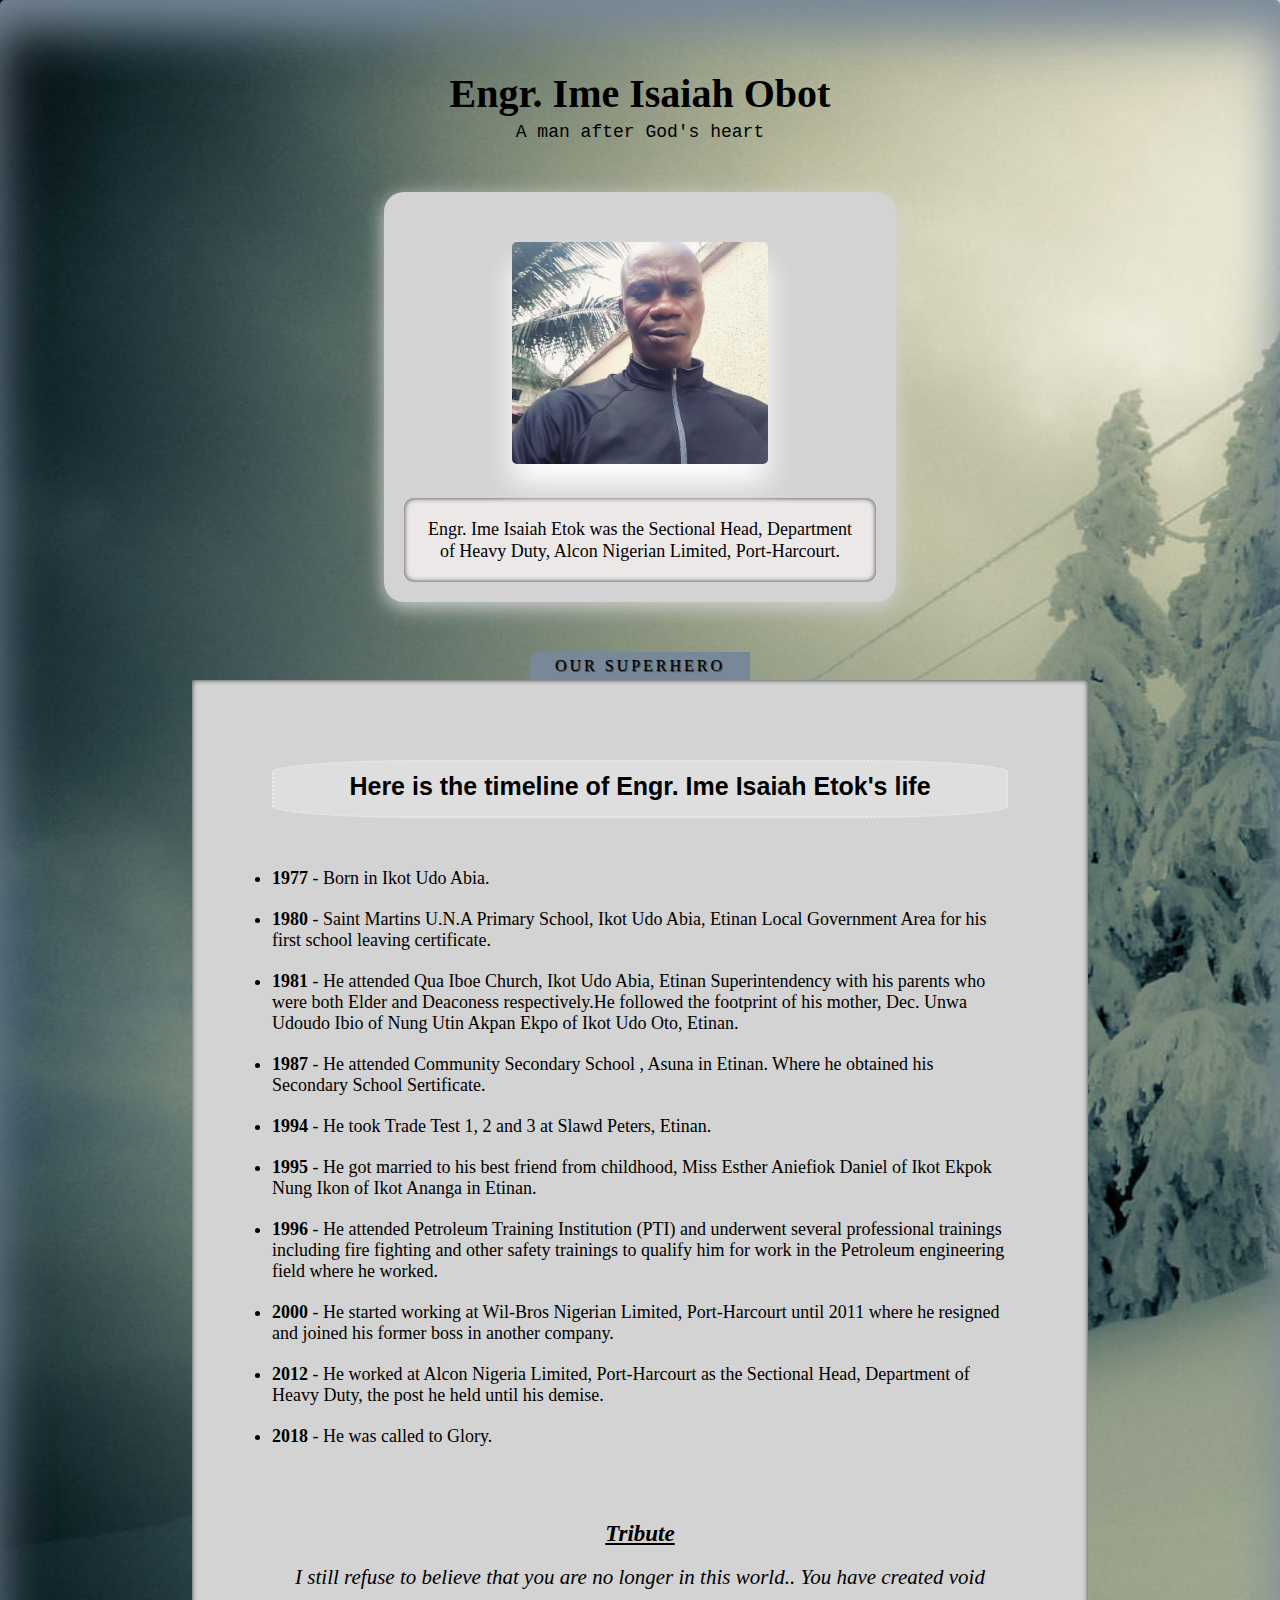
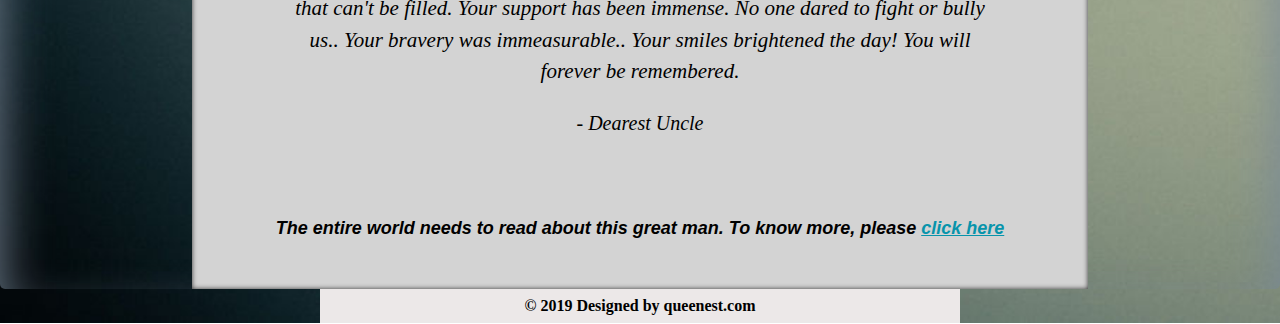
==== index.html @ 438b4494 "This is the first commit on this project" ====
<!DOCTYPE html>
<html lang="en">
<head>
    <meta charset="UTF-8">
    <meta name="viewport" content="width=device-width, initial-scale=1.0">
    <meta http-equiv="X-UA-Compatible" content="ie=edge">
    <title>TRIBUTE PAGE</title>
    <link rel="stylesheet" type="text/css" href="style.css">
</head>
<body>
    <div id="main">
        <div id="title">
            <h1>Engr. Ime Isaiah Obot</h1>
            <p>A man after God's heart</p>
        </div>

        <div id="img-div">
            <img src="images/img.jpg" id="image">
            <div id="img-caption">Engr. Ime Isaiah Etok was the Sectional Head, 
                Department of Heavy Duty, Alcon Nigerian Limited, Port-Harcourt.
            </div>
        </div>

        <div class="hero">
            <h2>OUR SUPERHERO</h2>
        </div>

        <div id="tribute-info">
            <div class="timeline">
                <p class="timeline-title">Here is the timeline of Engr. Ime Isaiah Etok's life</p>
            
                <ul>
                    <li><span class="year">1977</span> - Born in Ikot Udo Abia.</li>

                    <li><span class="year">1980</span> - Saint Martins U.N.A Primary School, Ikot Udo Abia,
                    Etinan Local Government Area for his first school leaving certificate.</li>

                    <li><span class="year">1981</span> - He attended Qua Iboe Church, Ikot Udo Abia, Etinan 
                    Superintendency with his parents who were both Elder and Deaconess respectively.He followed
                    the footprint of his mother, Dec. Unwa Udoudo Ibio of Nung Utin Akpan Ekpo of Ikot
                    Udo Oto, Etinan.</li>
                    
                    <li><span class="year">1987</span> - He attended Community Secondary School
                    , Asuna in Etinan. Where he obtained his Secondary School Sertificate. </li>

                    <li><span class="year">1994</span> - He took Trade Test 1, 2 and 3 at Slawd Peters, Etinan.</li>

                    <li><span class="year">1995</span> - He got married to his best friend from childhood, Miss Esther
                    Aniefiok Daniel of Ikot Ekpok Nung Ikon of Ikot Ananga in Etinan.</li>

                    <li><span class="year">1996</span> - He attended Petroleum Training Institution (PTI)
                    and underwent several professional trainings including fire fighting and other safety
                    trainings to qualify him for work in the Petroleum engineering field where he worked.</li>

                    <li><span class="year">2000</span> - He started working at Wil-Bros Nigerian Limited,
                    Port-Harcourt until 2011 where he resigned and joined his former boss in another company.</li>

                    <li><span class="year">2012</span> - He worked at Alcon Nigeria Limited, Port-Harcourt 
                    as the Sectional Head, Department of Heavy Duty, the post he held until his demise.</li>

                    <li><span class="year">2018</span> - He was called to Glory.</li>


                </ul>
            </div>

            <div id="tribute">
                <h3>Tribute</h3>
                I still refuse to believe that you are no 
                longer in this world..
                You have created void that can't be filled.
                Your support has been immense.
                No one dared to fight or bully us..
                Your bravery was immeasurable..
                Your smiles brightened the day!
                You will forever be remembered.

                <p id="uncle">- Dearest Uncle</p>
            </div> 
    
            <div id="tribute-link">
                <p>The entire world needs to read about this great man. To know
                    more, please 
                    <a href="AboutPage/index.html" target="_blank">
                        click here
                    </a>
                </p>
            </div>
        </div>
    </div>

    <footer>
        <p>&copy 2019 Designed by queenest.com</p>
    </footer>
</body>
</html>
---- style.css ----
body{
    margin: 0;
    padding: 0;
    width: 100%;
    height: 100%;
    background:url("images/bg1.jpg");
    background-repeat: no-repeat;
    background-size: cover;
}

*{  
    margin: 0;
    padding: 0;
    box-sizing: border-box; 
}

#main{
    width: 100%;
    height: 100%;
    border-radius: 5px;
    text-align: center;
    padding-top: 70px;
    z-index: -1;
    box-shadow:inset 0px 30px 50px #778899;
}

#title{
    width: 50%;
    margin: 0 auto;
    border-radius: 10px;
    text-align: center;
    margin-bottom: 50px;
}

#title h1{
    font-size: 40px;
    font-weight: 600;
    font-family: cursive;
}

#title p{
    margin-top: 5px;
    font-size: 18px;
    font-family: monospace;
}

#img-div{
    width: 40%;
    height: auto;
    padding-top: 50px;
    margin: 0 auto;
    padding-bottom: 20px;
    border-radius: 20px;
    margin-bottom: 50px;
    background: #d3d3d3;
    box-shadow: 0 5px 20px #d3d3d3;
}

#img-div img{
    height: auto;
    width: 50%;
    border-radius: 5px;
    box-shadow: 0 20px 30px #ffffff;
}

#img-caption{
    padding: 20px;
    font-size: 18px;
    font-family: tahoma;
    font-weight: 500;
    line-height: 22px;
    margin: 30px 20px 0px 20px;
    border-radius: 10px;
    background-color:#ece8e8;
    box-shadow: inset 0 0px 5px #333333;
}

.hero{
    width: 220px;
    margin: 0 auto;
    background-color:#778899;
    border-bottom: none;
    border-top-left-radius: 10px;
}

.hero h2{
    padding: 5px;
    font-size: 16px;
    font-family: tahoma;
    font-weight: 500;
    letter-spacing: 3px;
    text-shadow: 1px 1px 1px #333333;
}

#tribute-info{
    width: 70%;
    margin: 0 auto;
    background-color: #d3d3d3;
    box-shadow: inset 0 0px 5px #333333;
    padding: 80px 80px 50px 80px;
}

.timeline-title{
    font-weight: 600;
    font-size: 25px;
    margin-bottom: 50px;
    border: 2px dotted #ece8e8;
    background: #dedede;
    padding: 10px 10px 15px 10px;
    border-radius: 20%;
    font-family: 'Segoe UI', Tahoma, Geneva, Verdana, sans-serif;
}

.timeline ul{
    padding: 0;
    margin: 0;
    text-align: left;
}

.timeline ul li{
    margin-top: 20px;
    font-size: 18px;
}

.year{
    font-weight: 600;
    font-size: 18px;
}

#tribute{
    font-style: italic;
    font-size: 21px;
    line-height: 1.5;
    margin: 40px 10px 40px 10px;
}

#tribute h3{
    font-family: tahoma;
    font-size: 23px;
    text-decoration: underline;
    margin: 70px 0 10px 0;
}

#tribute p{
    margin-top: 20px;
}

#uncle{
    font-size: 20px;
    font-family: cursive;
    margin-bottom: 80px;
}

#tribute-link p{
    font-weight: 600;
    font-family: sans-serif;
    font-size: 18px;
    font-style: oblique;
}

#tribute-link a{
    color: #0794ab;
}

footer{
    width: 50%;
    text-align: center;
    margin: 0 auto;
    background: #ece8e8;
}
footer p{
    padding: 8px;
    margin: 0;
    font-weight: 600;
}

@media only screen and (max-width: 768px){   
    #title{
        width: 100%; 
    }
    
    #title h1{
        font-size: 35px; 
    }

    #title p{
        font-size: 22px; 
    }

    #img-div{
        width: 50%; 
    }
    
    #img-caption{
        font-size: 17px; 
        line-height: 25px; 
        text-shadow: 1px 1px 2px #ffffff; 
    }
    
    .hero h2{
        font-size: 18px; 
    }
    
    #tribute-info{
        width: 90%; 
    } 

    .timeline-title{
        font-size: 26px;  
    }
}

@media only screen and (max-width:380px){

    #img-div{
        width: 80%; 
    }

    #title{
        width: 100%; 
        padding: 0 30px 0 30px; 
    }

    #title h1{
        color: #d3d3d3; 
        font-size: 25px; 
        text-shadow: 1px 1px 2px #000000; 
    }
    
    #title p{
        margin-top: 10px; 
        font-size: 15px; 
        color: #d3d3d3; 
        text-shadow: 1px 1px 2px #000000; 
    }

    #tribute-info{
        padding: 60px 20px 40px 30px; 
    }
    
    .timeline-title{
        font-size: 20px;  
    }
}
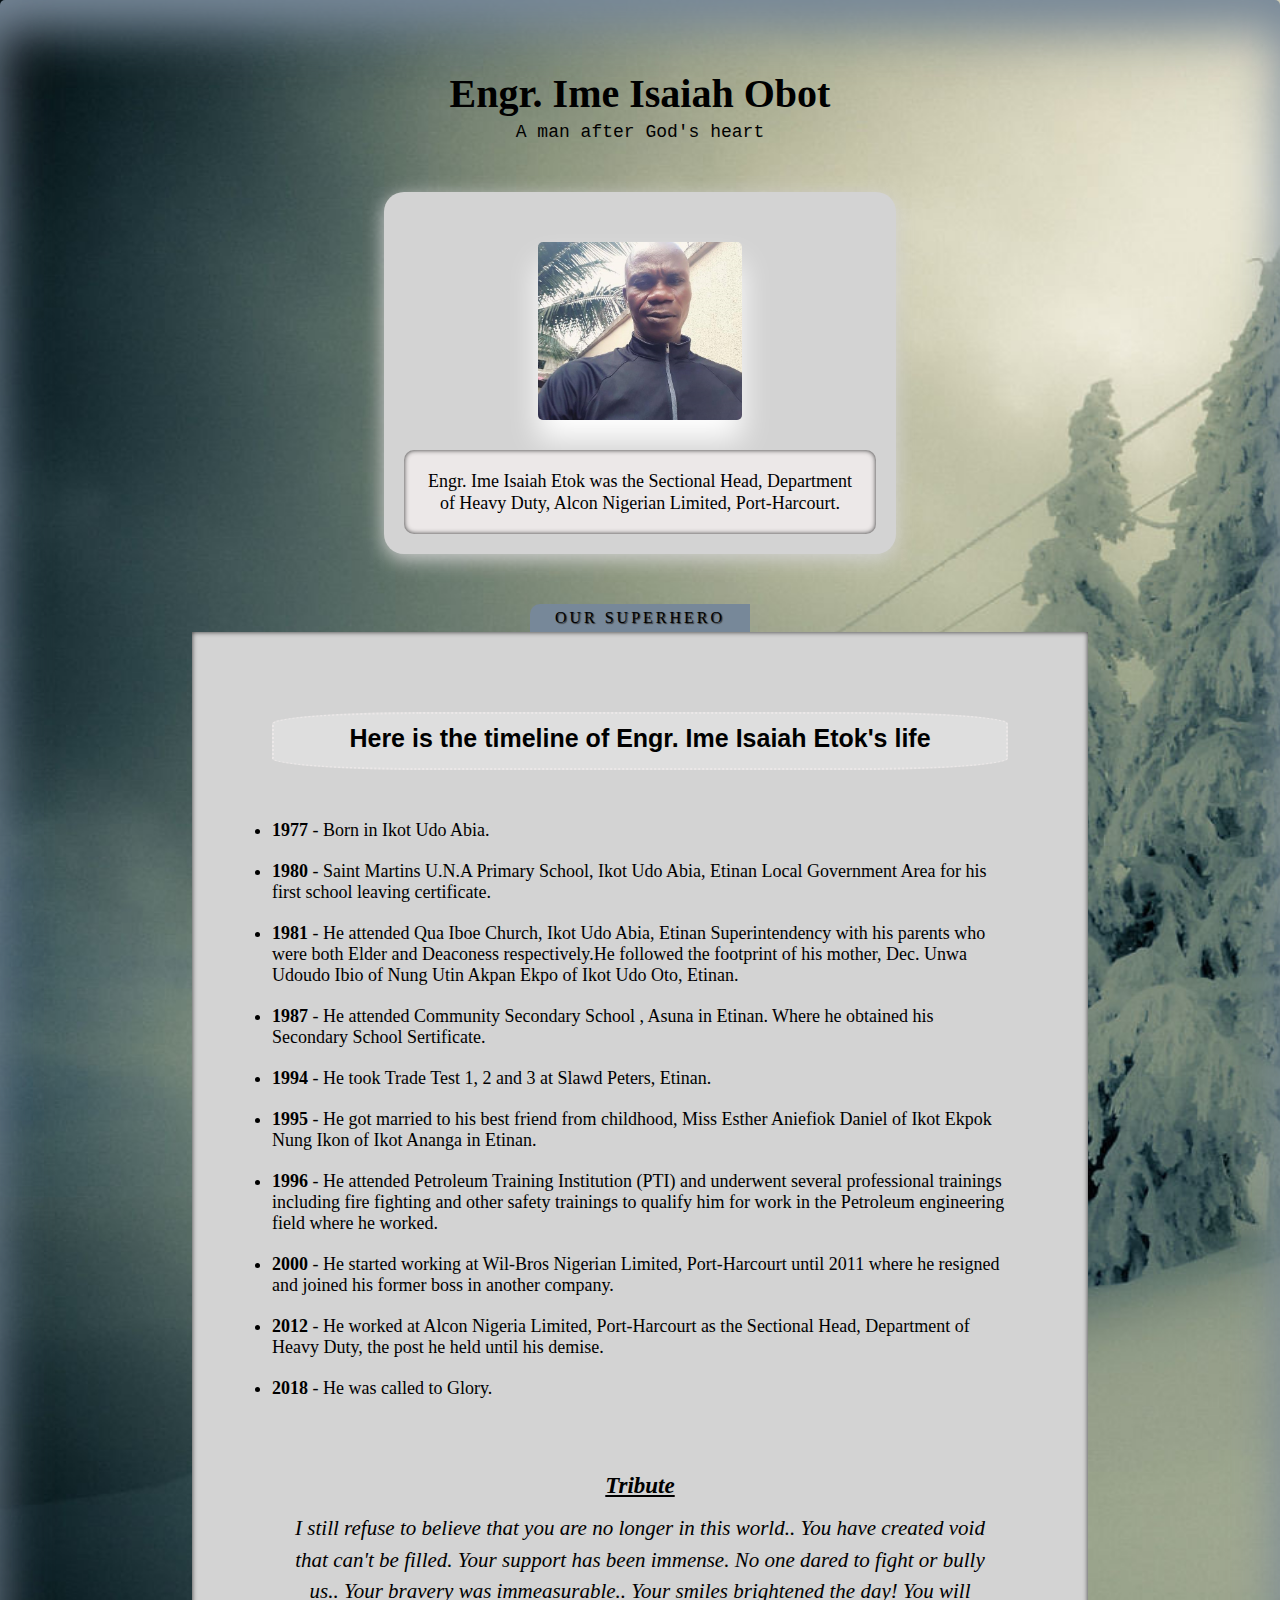
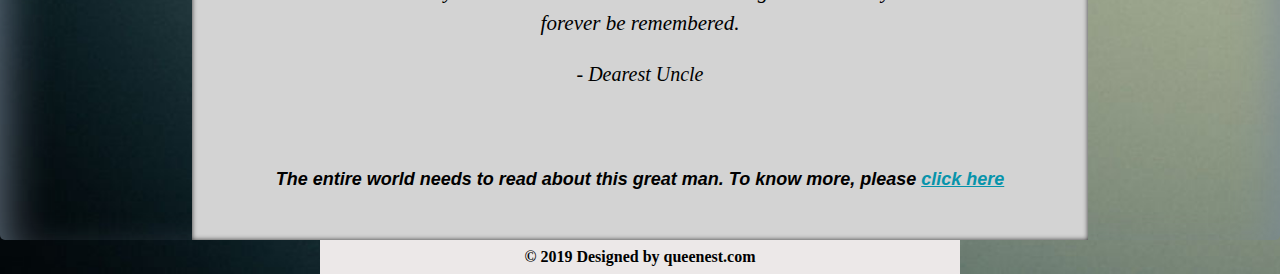
==== commit b73653d5: "first commit" ====
--- a/index.html
+++ b/index.html
@@ -4,7 +4,7 @@
     <meta charset="UTF-8">
     <meta name="viewport" content="width=device-width, initial-scale=1.0">
     <meta http-equiv="X-UA-Compatible" content="ie=edge">
-    <title>TRIBUTE PAGE</title>
+    <title>tribute-page</title>
     <link rel="stylesheet" type="text/css" href="style.css">
 </head>
 <body>
@@ -78,10 +78,10 @@
                 <p id="uncle">- Dearest Uncle</p>
             </div> 
     
-            <div id="tribute-link">
+            <div id="more-tribute">
                 <p>The entire world needs to read about this great man. To know
                     more, please 
-                    <a href="AboutPage/index.html" target="_blank">
+                    <a href="about-page/index.html" id="tribute-link" target="_blank">
                         click here
                     </a>
                 </p>
@@ -92,5 +92,7 @@
     <footer>
         <p>&copy 2019 Designed by queenest.com</p>
     </footer>
+
+    <script src="https://cdn.freecodecamp.org/testable-projects-fcc/v1/bundle.js"></script>
 </body>
 </html>--- a/style.css
+++ b/style.css
@@ -57,8 +57,10 @@
 }
 
 #img-div img{
+    margin: 0 auto;
+    display: block;
+    max-width: 40%;
     height: auto;
-    width: 50%;
     border-radius: 5px;
     box-shadow: 0 20px 30px #ffffff;
 }
@@ -151,14 +153,14 @@
     margin-bottom: 80px;
 }
 
-#tribute-link p{
+#more-tribute p{
     font-weight: 600;
     font-family: sans-serif;
     font-size: 18px;
     font-style: oblique;
 }
 
-#tribute-link a{
+#more-tribute a{
     color: #0794ab;
 }
 
